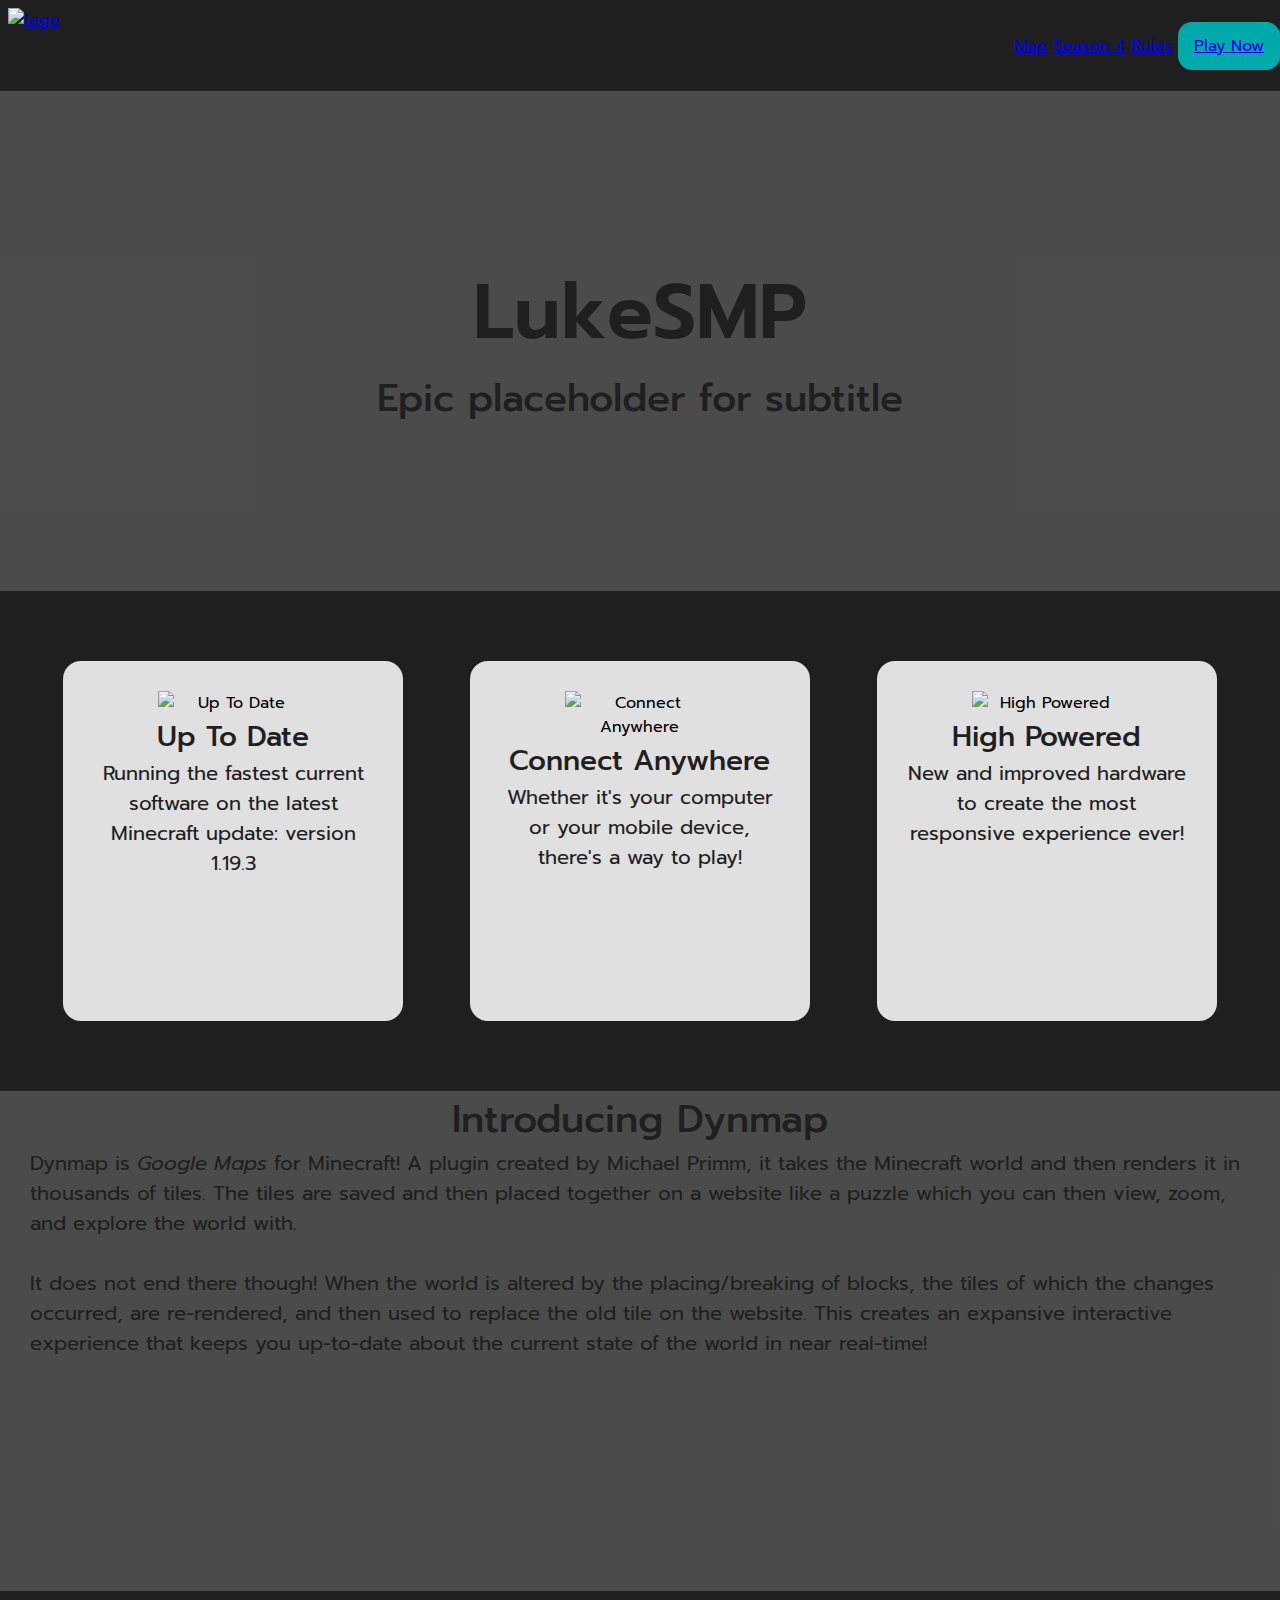
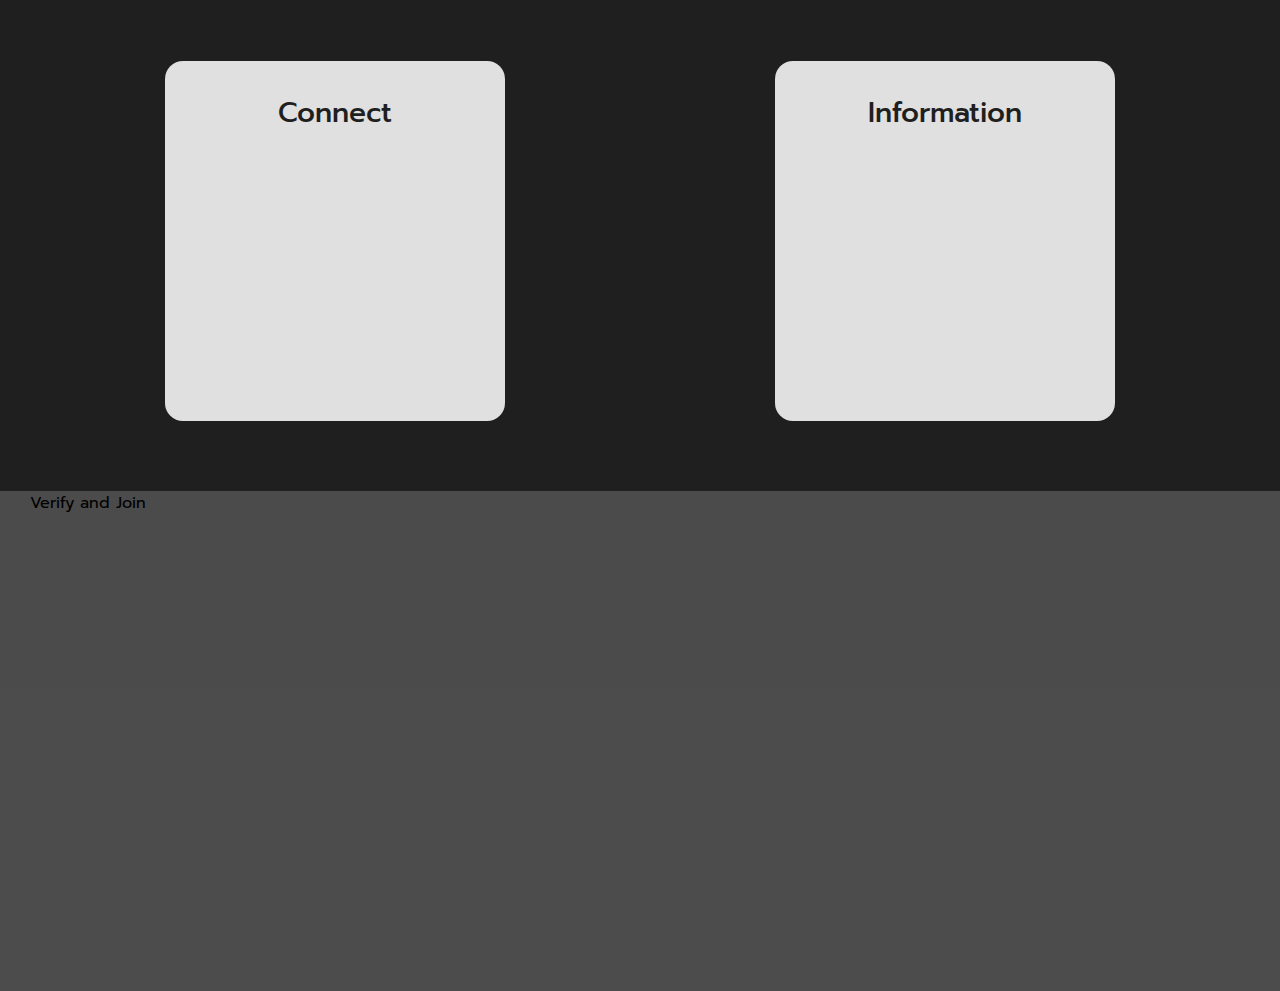
==== index.html @ 50c7c31e "implimented javascript" ====
<!DOCTYPE html>
    <html>
        <head>
            <title>LukeSMP - Home</title>
            <link rel="stylesheet" href="style.css">
            <script src="script.js"></script>
        </head>
    <body>
        <div id="navbar">
            <a href="index.html">
                <img id="logo" src="assets/logo/logo.png" alt="logo" style="height:75px;">
            </a>
            <div>
                <a href="http://map.lukesmp.net">Map</a>
                <a href="season4.html">Season 4</a>
                <a href="rules.html">Rules</a>
                <a class=playtab href="play.html">Play Now</a>
            </div>
        </div>
        <div class="section translucent centered" style="flex-direction: column;">
            <div class="h1">LukeSMP</div>
            <div class="h2">Epic placeholder for subtitle</div>
        </div>
        <div class="section opaque boxes">
            <div class="box">
                <div><img src="assets/icons/UpToDate.svg" alt="Up To Date" class="icon"></div>
                <div class="h3 boxHeader">Up To Date</div>
                <div class="p">Running the fastest current software on the latest Minecraft update: version 1.19.3</div>
            </div>
            <div class="box">
                <div><img src="assets/icons/ConnectAnywhere.svg" alt="Connect Anywhere" class="icon"></div>
                <div class="h3 boxHeader">Connect Anywhere</div>
                <div class="p">Whether it's your computer or your mobile device, there's a way to play!</div>
            </div>
            <div class="box">
                <div><img src="assets/icons/HighPowered.svg" alt="High Powered" class="icon"></div>
                <div class="h3 boxHeader">High Powered</div>
                <div class="p">New and improved hardware to create the most responsive experience ever!</div>
            </div>
        </div>
        <div class="section translucent">
            <div class="centered">
                <di class="h2">
                    Introducing Dynmap
                </div>
                <div class="p">
                    Dynmap is <i>Google Maps</i> for Minecraft! A plugin created by Michael Primm, it takes the Minecraft world and then renders it in thousands of tiles. The tiles are saved and then placed together on a website like a puzzle which you can then view, zoom, and explore the world with. <br><br>
                    It does not end there though! When the world is altered by the placing/breaking of blocks, the tiles of which the changes occurred, are re-rendered, and then used to replace the old tile on the website. This creates an expansive interactive experience that keeps you up-to-date about the current state of the world in near real-time!
                </div>
                <div class="">

                </div>
            </div>
        </div>
        <div class="section opaque boxes">
            <div class="box">
                <div class="h3">Connect</div>
            </div>
            <div class="box">
                <div class="h3">Information</div>
            </div>
        </div>
        <div class="section translucent">
            Verify and Join
        </div>
    </body>
</html>
---- style.css ----
@import url('https://fonts.googleapis.com/css2?family=Prompt:ital,wght@0,300;0,400;0,500;0,600;1,300;1,400;1,500;1,600&display=swap');

:root {
    --dark-color: #1F1F1F;
    --light-color: #E0E0E0;
    --primary-color: #00AAAA;
    --secondary-color: #AA00AA;
    --tertiary-color: #FF5555;
}
body{
    margin:0px;
    padding:0px;
    font-family: 'Prompt', sans-serif;
    background-image: url(assets/banners/home.png);
    background-attachment: fixed;
    background-position: center;
    background-color: var(--dark-color);
}
/* Text Formatting */
.h1 {
    color: var(--dark-color);
    font-size: 76px;
    font-weight: 600;
}
.h2 {
    color: var(--dark-color);
    font-size: 38px;
    font-weight: 500;
}
.h3 {
    color: var(--dark-color);
    font-size: 28px;
    font-weight: 500;
}
.p{
    color: var(--dark-color);
    font-size: 20px;
    font-weight: 400;
}
/* Navigation Bar */
#navbar{
    background-color:var(--dark-color);
    display:flex;
    justify-content: space-between;
    align-items: center;
}
#logo{
    margin: 8px;
    display: block;
    text-align: center;
}
.navbar div a {
    margin: 30px;
    text-decoration: none;
    color: var(--light-color);
    font-size: larger;
}
.playtab {
    background-color:var(--primary-color);
    padding: 12px;
    padding-left: 16px;
    padding-right: 16px;
    border-radius: 14px;
}
.section {
    padding-left: 30px;
    padding-right: 30px;
    height: 500px;
    background-color: var(--dark-color);
}
.centered {
    display: flex;
    align-items: center;
    align-content: center;
    justify-content: center;
}
.translucent {
    background-color: rgba(255, 255, 255, 0.2)
}
.opaque {
    height: 500px;
}
.boxes{
    display: flex;
    align-items: center;
    justify-content: space-around;
    flex-wrap: wrap;
}
.box{
    background-color: var(--light-color);
    /* margin-left: 30px;
    margin-right: 30px;
    margin-top: 15px;
    margin-bottom: 15px; */
    margin: 30px;
    padding: 30px;
    border-radius: 18px;
    width: 280px;
    height: 300px;
}
.box div {
    display: flex;
    justify-content: center;
    text-align: center;
}
.icon{
    width: 150px;
}
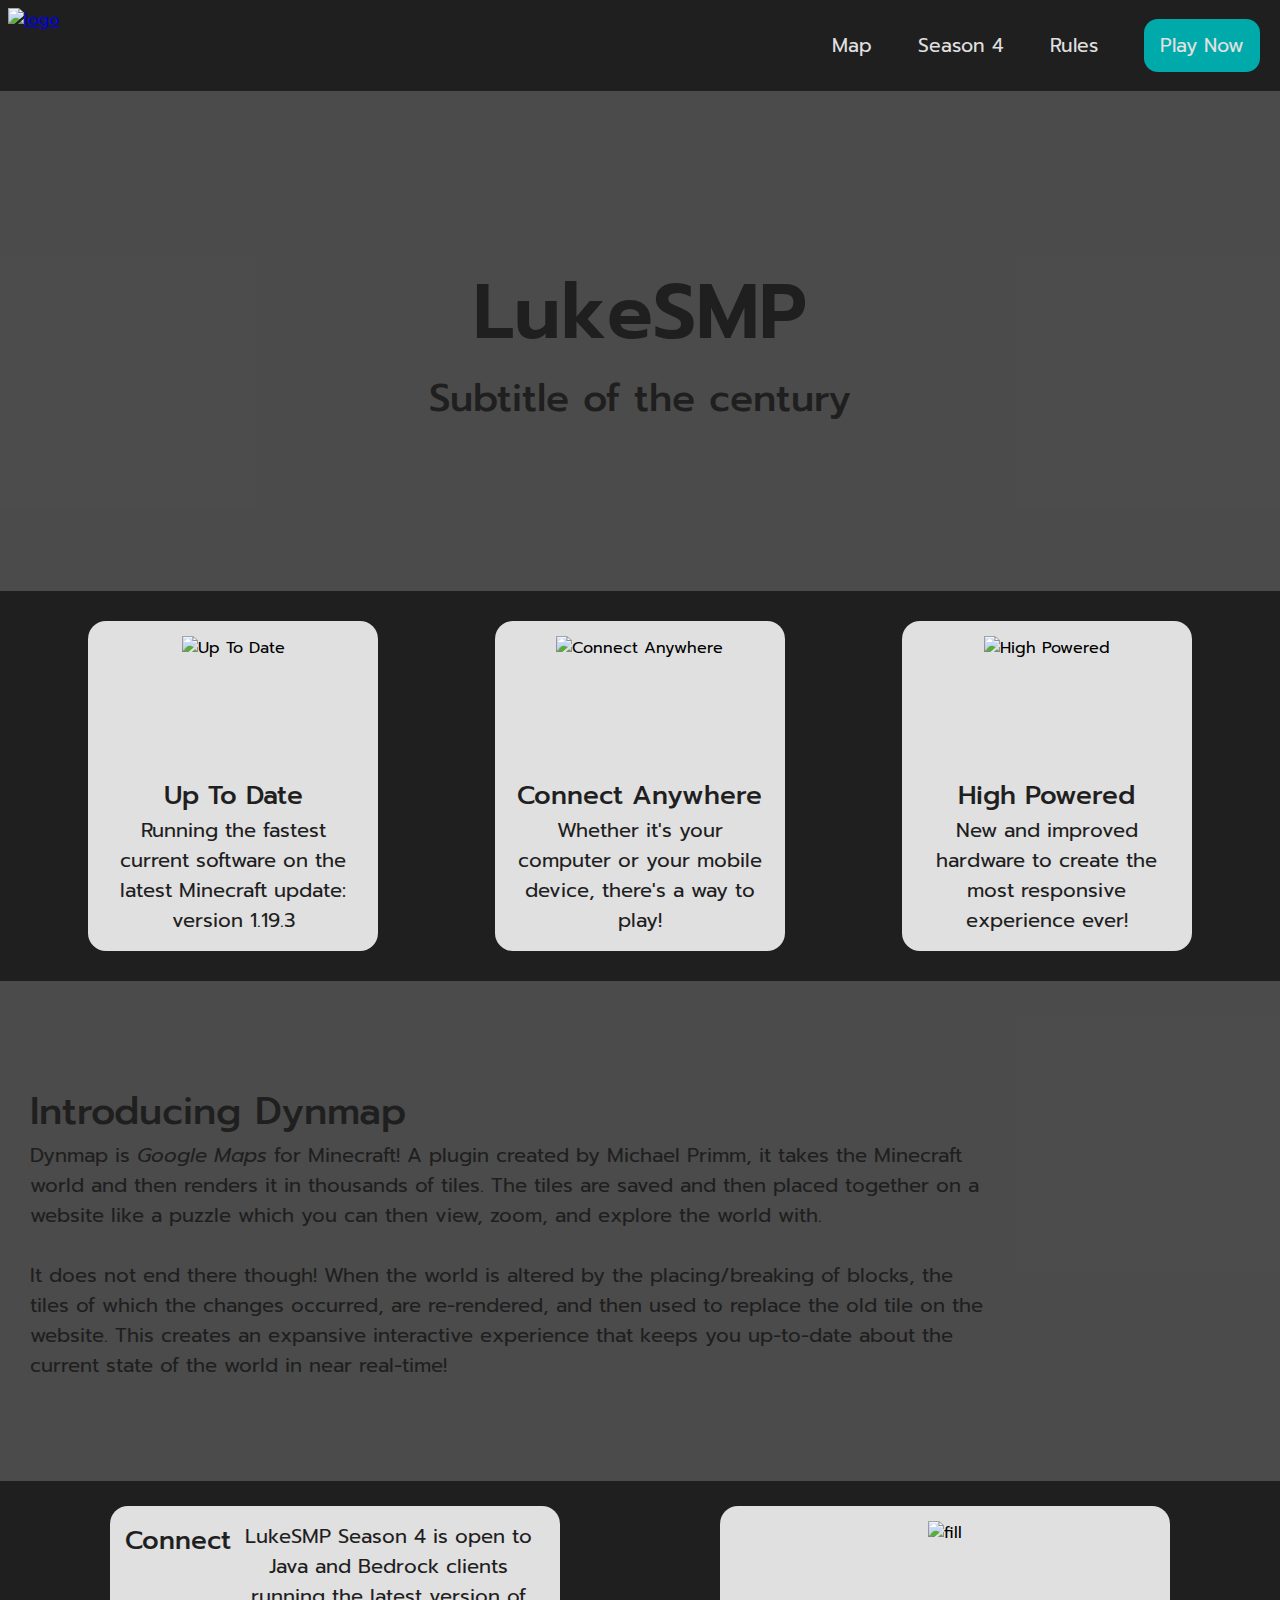
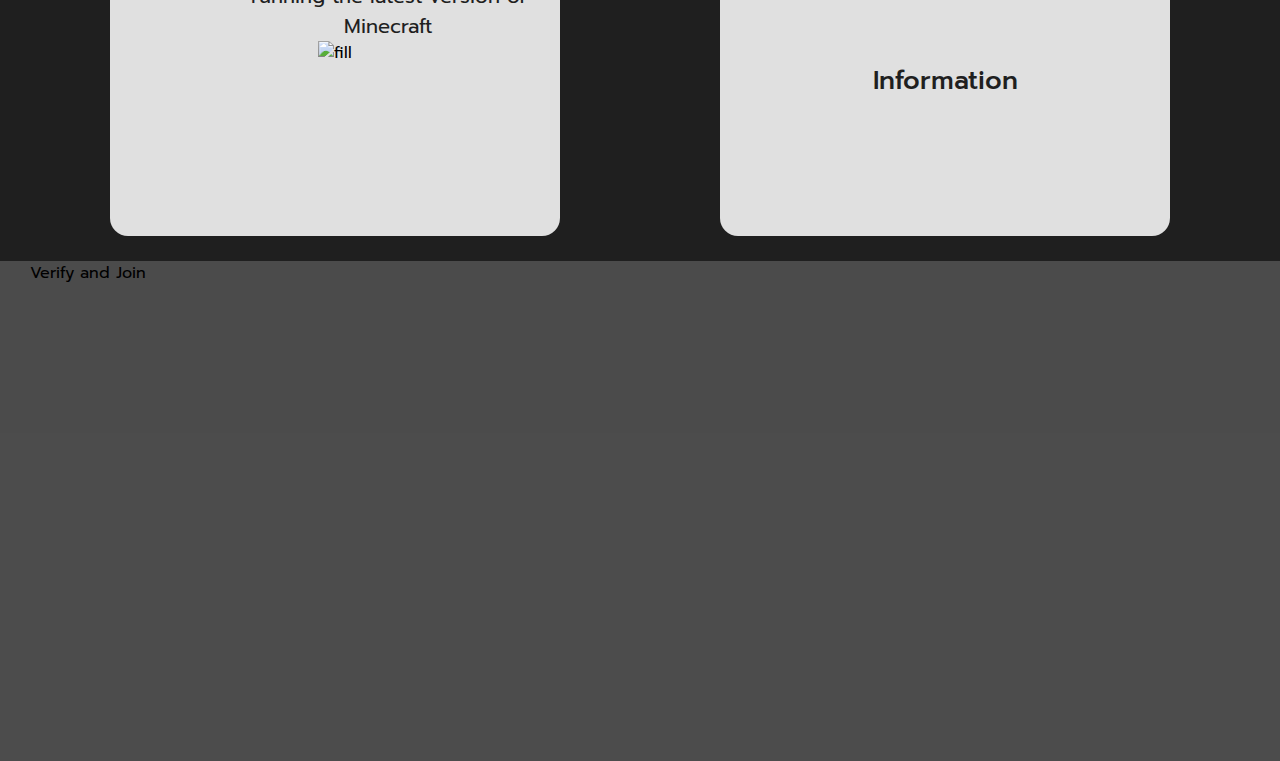
==== commit a33c0af1: "Fixed cards for mobile and formatted dynmap" ====
--- a/index.html
+++ b/index.html
@@ -6,9 +6,9 @@
             <script src="script.js"></script>
         </head>
     <body>
-        <div id="navbar">
+        <div class="navbar" id="navbar">
             <a href="index.html">
-                <img id="logo" src="assets/logo/logo.png" alt="logo" style="height:75px;">
+                <img class="logo" src="assets/logo/logo.png" alt="logo" style="height:75px;">
             </a>
             <div>
                 <a href="http://map.lukesmp.net">Map</a>
@@ -19,45 +19,49 @@
         </div>
         <div class="section translucent centered" style="flex-direction: column;">
             <div class="h1">LukeSMP</div>
-            <div class="h2">Epic placeholder for subtitle</div>
+            <div class="h2">Subtitle of the century</div>
         </div>
         <div class="section opaque boxes">
-            <div class="box">
+            <div class="smallBox">
                 <div><img src="assets/icons/UpToDate.svg" alt="Up To Date" class="icon"></div>
                 <div class="h3 boxHeader">Up To Date</div>
                 <div class="p">Running the fastest current software on the latest Minecraft update: version 1.19.3</div>
             </div>
-            <div class="box">
+            <div class="smallBox">
                 <div><img src="assets/icons/ConnectAnywhere.svg" alt="Connect Anywhere" class="icon"></div>
                 <div class="h3 boxHeader">Connect Anywhere</div>
                 <div class="p">Whether it's your computer or your mobile device, there's a way to play!</div>
             </div>
-            <div class="box">
+            <div class="smallBox">
                 <div><img src="assets/icons/HighPowered.svg" alt="High Powered" class="icon"></div>
                 <div class="h3 boxHeader">High Powered</div>
                 <div class="p">New and improved hardware to create the most responsive experience ever!</div>
             </div>
         </div>
-        <div class="section translucent">
-            <div class="centered">
-                <di class="h2">
+        <div class="section translucent centeredVertical">
+            <div class="textBox">
+                <div class="h2">
                     Introducing Dynmap
                 </div>
                 <div class="p">
                     Dynmap is <i>Google Maps</i> for Minecraft! A plugin created by Michael Primm, it takes the Minecraft world and then renders it in thousands of tiles. The tiles are saved and then placed together on a website like a puzzle which you can then view, zoom, and explore the world with. <br><br>
                     It does not end there though! When the world is altered by the placing/breaking of blocks, the tiles of which the changes occurred, are re-rendered, and then used to replace the old tile on the website. This creates an expansive interactive experience that keeps you up-to-date about the current state of the world in near real-time!
                 </div>
-                <div class="">
-
-                </div>
             </div>
         </div>
         <div class="section opaque boxes">
-            <div class="box">
-                <div class="h3">Connect</div>
+            <div class="largeBox">
+                <div style="display: flex: flex-direction: column;">
+                    <div class="h3">Connect</div>
+                    <div class="p">LukeSMP Season 4 is open to Java and Bedrock clients running the latest version of Minecraft</div>
+                </div>
+                <div><img src="assets/icons/HighPowered.svg" alt="fill" class="icon"></div>
             </div>
-            <div class="box">
-                <div class="h3">Information</div>
+            <div class="largeBox">
+                <div><img src="assets/icons/HighPowered.svg" alt="fill" class="icon"></div>
+                <div>
+                    <div class="h3">Information</div>
+                </div>
             </div>
         </div>
         <div class="section translucent">
--- a/style.css
+++ b/style.css
@@ -16,7 +16,7 @@
     background-position: center;
     background-color: var(--dark-color);
 }
-/* Text Formatting */
+/* TEXT FORMATTING */
 .h1 {
     color: var(--dark-color);
     font-size: 76px;
@@ -29,7 +29,7 @@
 }
 .h3 {
     color: var(--dark-color);
-    font-size: 28px;
+    font-size: 26px;
     font-weight: 500;
 }
 .p{
@@ -37,23 +37,29 @@
     font-size: 20px;
     font-weight: 400;
 }
-/* Navigation Bar */
-#navbar{
+/* NAVIGATION BAR */
+.navbar{
     background-color:var(--dark-color);
     display:flex;
     justify-content: space-between;
     align-items: center;
 }
-#logo{
+.logo{
     margin: 8px;
     display: block;
     text-align: center;
 }
 .navbar div a {
-    margin: 30px;
+    margin: 20px;
     text-decoration: none;
     color: var(--light-color);
     font-size: larger;
+}
+.navbar div a:hover {
+    color: var(--primary-color);
+}
+.playtab:hover {
+    background-color: var(--light-color);
 }
 .playtab {
     background-color:var(--primary-color);
@@ -62,47 +68,92 @@
     padding-right: 16px;
     border-radius: 14px;
 }
+
+/* SECTIONS */
 .section {
     padding-left: 30px;
     padding-right: 30px;
+    /* height: 500px; */
+    background-color: var(--dark-color);
+}
+.translucent {
+    background-color: rgba(255, 255, 255, 0.2);
     height: 500px;
-    background-color: var(--dark-color);
+}
+.textBox {
+    display: flex;
+    flex-direction: column;
+    align-self: center;
+    justify-content: flex-start;
+    padding-right: 260px;
 }
 .centered {
     display: flex;
     align-items: center;
-    align-content: center;
     justify-content: center;
 }
-.translucent {
-    background-color: rgba(255, 255, 255, 0.2)
+.centeredVertical {
+    display: flex;
+    align-content: center;
 }
-.opaque {
-    height: 500px;
-}
+
+/* BOXES */
 .boxes{
     display: flex;
     align-items: center;
     justify-content: space-around;
     flex-wrap: wrap;
 }
-.box{
+.smallBox {
     background-color: var(--light-color);
-    /* margin-left: 30px;
-    margin-right: 30px;
-    margin-top: 15px;
-    margin-bottom: 15px; */
-    margin: 30px;
-    padding: 30px;
+    margin-top: 30px;
+    margin-bottom: 30px;
+    margin-left: 15px;
+    margin-right: 15px;
+    padding: 15px;
     border-radius: 18px;
-    width: 280px;
+    width: 260px;
     height: 300px;
 }
-.box div {
+.smallBox div {
+    display: flex;
+    justify-content: center;
+    text-align: center;
+}
+.largeBox {
+    background-color: var(--light-color);
+    margin: 25px;
+    padding: 15px;
+    border-radius: 18px;
+    width: 420px;
+    height: 300px;
+}
+.largeBox div {
     display: flex;
     justify-content: center;
     text-align: center;
 }
 .icon{
-    width: 150px;
+    height: 140px;
 }
+@media screen and (max-width: 600) {
+    .navbar a:not(:first-child) {display: none;}
+    .navbar a.icon {
+        float: right;
+        display: block;
+    }
+}
+@media screen and (max-width: 600){
+    .navbar.responsive div {background-color: var(--secondary-color);}
+    .navbar.responsive {position: relative;}
+    .navbar.responsive a.icon {
+        position: absolute;
+        right: 0;
+        top: 0;
+    }
+    .navbar.responsive div a {
+        float: none;
+        display: none;
+        text-align: left;
+    }
+}